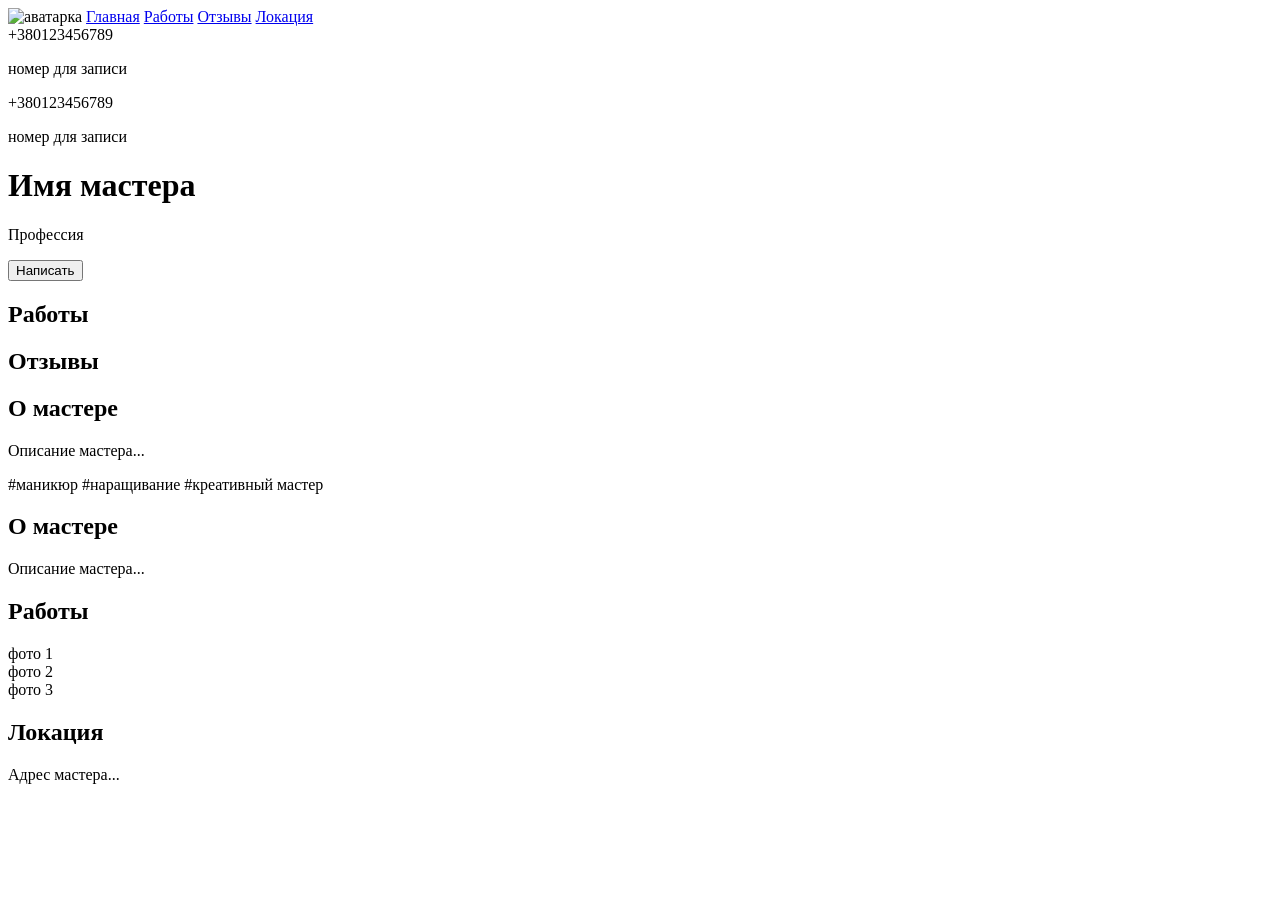
==== frontend/master.html @ 1f0d4e3d "feat: add master profile page HTML and CSS" ====
<!DOCTYPE html>
<html lang="ru">
<head>
    <meta charset="UTF-8">
    <meta name="viewport" content="width=device-width, initial-scale=1.0">

    <title>Профиль мастера</title>
    <link rel="stylesheet" href="style.css">

</head>

<body>
    <nav>
    <div id="nav-left">
        <img src="" alt="аватарка" id="avatar">
        <a href="#main">Главная</a>
        <a href="#works">Работы</a>
        <a href="#reviews">Отзывы</a>
        <a href="#location">Локация</a>
    </div>
    
    <div id="nav-right">
        <span id="phone">+380123456789</span>
        <p>номер для записи</p>
    </div>
</nav>
    
    <div id="nav-right">
        <span id="phone">+380123456789</span>
        <p>номер для записи</p>
    </div>
</nav>

    <div id="banner">
        <h1 id="master-name">Имя мастера</h1>
        <p id="master-profession">Профессия</p>
        <button id="action-btn">Написать</button>
    </div>
    
    <div id="works">
        <h2>Работы</h2>

    </div>


     <div id="reviews">
        <h2>Отзывы</h2>
    </div>

    <div id="about">
        <h2>О мастере</h2>
        <p id="about-text">Описание мастера...</p>
    </div>

    <!-- ТЕГИ МАСТЕРА -->
    <div id="tags">
        <span class="tag">#маникюр</span>
        <span class="tag">#наращивание</span>
        <span class="tag">#креативный мастер</span>
    </div>

    <!-- О МАСТЕРЕ -->
    <div id="about">
        <h2>О мастере</h2>
        <p id="about-text">Описание мастера...</p>
    </div>

    <!-- 3 ЗАКРЕПЛЁННЫЕ РАБОТЫ -->
    <div id="works">
        <h2>Работы</h2>
        <div id="works-grid">
            <div class="work-card">фото 1</div>
            <div class="work-card">фото 2</div>
            <div class="work-card">фото 3</div>
        </div>
    </div>

    <!-- ОТЗЫВЫ — скрыты по умолчанию -->
    <div id="reviews" style="display:none">
        <h2>Отзывы</h2>
    </div>

    <!-- ЛОКАЦИЯ -->
    <div id="location">
        <h2>Локация</h2>
        <p id="address-text">Адрес мастера...</p>
    </div>

    <script src="script.js"></script>




</body>
</html>
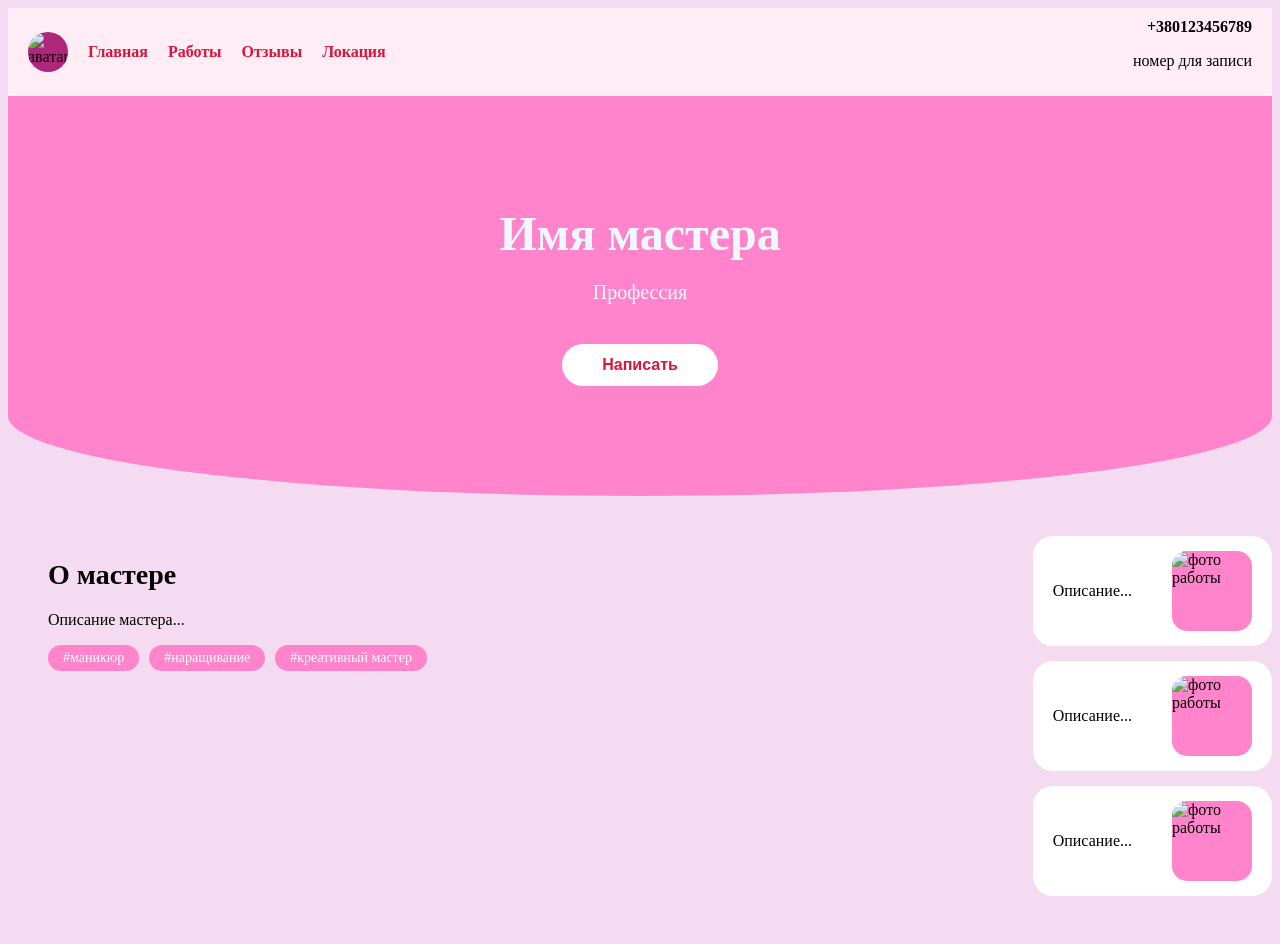
==== commit 128b6904: "just replace" ====
--- a/frontend/master.html
+++ b/frontend/master.html
@@ -25,10 +25,6 @@
     </div>
 </nav>
     
-    <div id="nav-right">
-        <span id="phone">+380123456789</span>
-        <p>номер для записи</p>
-    </div>
 </nav>
 
     <div id="banner">
@@ -37,56 +33,47 @@
         <button id="action-btn">Написать</button>
     </div>
     
-    <div id="works">
-        <h2>Работы</h2>
-
-    </div>
 
 
-     <div id="reviews">
-        <h2>Отзывы</h2>
-    </div>
-
+<div id="main-content">
     <div id="about">
         <h2>О мастере</h2>
         <p id="about-text">Описание мастера...</p>
-    </div>
-
-    <!-- ТЕГИ МАСТЕРА -->
-    <div id="tags">
-        <span class="tag">#маникюр</span>
-        <span class="tag">#наращивание</span>
-        <span class="tag">#креативный мастер</span>
-    </div>
-
-    <!-- О МАСТЕРЕ -->
-    <div id="about">
-        <h2>О мастере</h2>
-        <p id="about-text">Описание мастера...</p>
-    </div>
-
-    <!-- 3 ЗАКРЕПЛЁННЫЕ РАБОТЫ -->
-    <div id="works">
-        <h2>Работы</h2>
-        <div id="works-grid">
-            <div class="work-card">фото 1</div>
-            <div class="work-card">фото 2</div>
-            <div class="work-card">фото 3</div>
+        <div id="tags">
+            <span class="tag">#маникюр</span>
+            <span class="tag">#наращивание</span>
+            <span class="tag">#креативный мастер</span>
         </div>
     </div>
 
-    <!-- ОТЗЫВЫ — скрыты по умолчанию -->
+<div id="works-grid">
+    <div class="work-card">
+        <div class="work-info">
+            
+            <p>Описание...</p>
+        </div>
+        <img src="" alt="фото работы" class="work-photo">
+    </div>
+    <div class="work-card">
+        <div class="work-info">
+            
+            <p>Описание...</p>
+        </div>
+        <img src="" alt="фото работы" class="work-photo">
+    </div>
+    <div class="work-card">
+        <div class="work-info">
+            
+            <p>Описание...</p>
+        </div>
+        <img src="" alt="фото работы" class="work-photo">
+    </div>
+</div>
+
     <div id="reviews" style="display:none">
         <h2>Отзывы</h2>
     </div>
 
-    <!-- ЛОКАЦИЯ -->
-    <div id="location">
-        <h2>Локация</h2>
-        <p id="address-text">Адрес мастера...</p>
-    </div>
-
-    <script src="script.js"></script>
 
 
 
--- a/frontend/style.css
+++ b/frontend/style.css
@@ -0,0 +1,151 @@
+body {
+    background-color: #f5dbf1;
+}
+
+nav {
+    display: flex;
+    justify-content: space-between;
+    align-items: center;
+    background-color: rgb(255, 237, 246);
+    padding: 10px 20px;
+}
+
+#nav-left {
+    display: flex;
+    align-items: center;
+    gap: 20px;
+}
+
+#avatar {
+    width: 40px;
+    height: 40px;
+    border-radius: 50%;
+    background-color: rgb(175, 39, 123);
+}
+
+nav a {
+    text-decoration: none;
+    color: crimson;
+    font-weight: bold;
+}
+
+nav a:hover {
+    color: rgb(0, 0, 0);
+}
+
+#nav-right {
+    text-align: right;
+}
+
+#phone {
+    font-weight: bold;
+    font-size: 16px;
+}
+
+#banner {
+    background-color: rgb(255, 132, 204);
+    height: 400px;
+    display: flex;
+    flex-direction: column;
+    justify-content: center;
+    align-items: center;
+    text-align: center;
+    border-radius: 0 0 50% 50% / 0 0 80px 80px;
+}
+
+#master-name {
+    font-size: 48px;
+    color: aliceblue;
+    margin: 0;
+}
+
+#master-profession {
+    font-size: 20px;
+    color: aliceblue;
+}
+
+#action-btn {
+    padding: 12px 40px;
+    border: none;
+    border-radius: 25px;
+    background-color: white;
+    color: crimson;
+    font-weight: bold;
+    font-size: 16px;
+    cursor: pointer;
+    margin-top: 20px;
+}
+
+#action-btn:hover {
+    background-color: crimson;
+    color: white;
+}
+
+#main-content {
+    display: flex;
+    gap: 40px;
+    padding: 40px;
+    max-width: 1200px;
+    margin: 0 auto;
+}
+
+#about {
+    flex: 1;
+}
+
+#works {
+    flex: 1;
+}
+
+h2 {
+    font-size: 28px;
+    margin-bottom: 20px;
+}
+
+#tags {
+    display: flex;
+    gap: 10px;
+    flex-wrap: wrap;
+    margin-top: 15px;
+}
+
+.tag {
+    background-color: rgb(255, 132, 204);
+    color: white;
+    padding: 5px 15px;
+    border-radius: 20px;
+    font-size: 14px;
+    cursor: pointer;
+}
+
+.tag:hover {
+    background-color: crimson;
+}
+
+#works-grid {
+    display: flex;
+    flex-direction: column;
+    gap: 15px;
+}
+
+.work-card {
+    display: flex;
+    justify-content: space-between;
+    align-items: center;
+    background-color: white;
+    border-radius: 20px;
+    padding: 15px 20px;
+    width: 100%;
+}
+
+.work-info {
+    flex: 1;
+}
+
+.work-photo {
+    width: 80px;
+    height: 80px;
+    border-radius: 15px;
+    background-color: rgb(255, 132, 204);
+    object-fit: cover;
+}
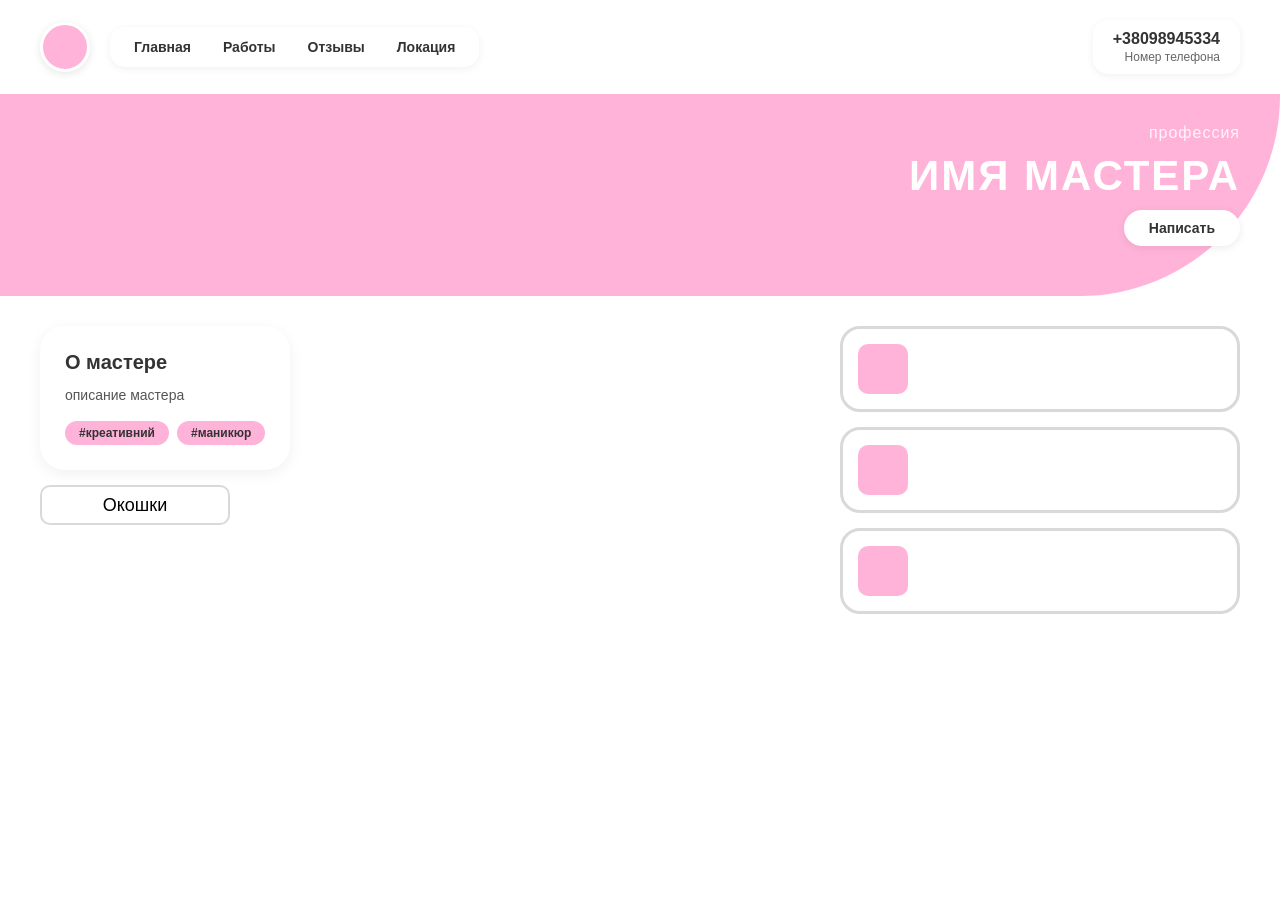
==== commit 80b57f24: "just replace" ====
--- a/frontend/master.html
+++ b/frontend/master.html
@@ -1,82 +1,78 @@
 <!DOCTYPE html>
 <html lang="ru">
 <head>
+
     <meta charset="UTF-8">
     <meta name="viewport" content="width=device-width, initial-scale=1.0">
-
     <title>Профиль мастера</title>
     <link rel="stylesheet" href="style.css">
+</head>
+<body>
 
-</head>
 
-<body>
     <nav>
-    <div id="nav-left">
-        <img src="" alt="аватарка" id="avatar">
-        <a href="#main">Главная</a>
-        <a href="#works">Работы</a>
-        <a href="#reviews">Отзывы</a>
-        <a href="#location">Локация</a>
-    </div>
-    
-    <div id="nav-right">
-        <span id="phone">+380123456789</span>
-        <p>номер для записи</p>
-    </div>
-</nav>
-    
-</nav>
+        <div class="nav-top-left">
+            <div class="avatar-circle"></div>
+            <div class="nav-links-pill">
+                <a href="#main">Главная</a>
+                <a href="#works">Работы</a>
+                <a href="#reviews">Отзывы</a>
+                <a href="#location">Локация</a>
+            </div>
+        </div>
 
-    <div id="banner">
-        <h1 id="master-name">Имя мастера</h1>
-        <p id="master-profession">Профессия</p>
-        <button id="action-btn">Написать</button>
+
+        <div class="nav-top-right">
+            <div class="phone-pill">
+                <span>+38098945334</span>
+                <p>Номер телефона</p>
+            </div>
+        </div>
+    </nav>
+
+
+    <div class="banner-area">
+        <div class="banner-left"></div>
+        <div class="banner-right">
+            <p class="profession-small">профессия</p>
+            <h1 class="master-name">ИМЯ МАСТЕРА</h1>
+            <button class="write-btn">Написать</button>
+        </div>
     </div>
     
 
+    <div class="below-banner">
+        <div class="below-left">
+            <div class="about-card">
+                <h2>О мастере</h2>
+                <p class="about-text">описание мастера</p>
+                <div class="tags">
+                    <span class="tag">#креативний</span>
+                    <span class="tag">#маникюр</span>
+                </div>
+            </div>
 
-<div id="main-content">
-    <div id="about">
-        <h2>О мастере</h2>
-        <p id="about-text">Описание мастера...</p>
-        <div id="tags">
-            <span class="tag">#маникюр</span>
-            <span class="tag">#наращивание</span>
-            <span class="tag">#креативный мастер</span>
+
+            <div class="view-toggle">
+                <button class="toggle-btn">Окошки</button>
+            </div>
+        </div>
+
+
+        <div class="works-section">
+            <div class="work-card">
+                <div class="work-img-placeholder"></div>
+            </div>
+            <div class="work-card">
+                <div class="work-img-placeholder"></div>
+            </div>
+            <div class="work-card">
+                <div class="work-img-placeholder"></div>
+            </div>
         </div>
     </div>
 
-<div id="works-grid">
-    <div class="work-card">
-        <div class="work-info">
-            
-            <p>Описание...</p>
-        </div>
-        <img src="" alt="фото работы" class="work-photo">
-    </div>
-    <div class="work-card">
-        <div class="work-info">
-            
-            <p>Описание...</p>
-        </div>
-        <img src="" alt="фото работы" class="work-photo">
-    </div>
-    <div class="work-card">
-        <div class="work-info">
-            
-            <p>Описание...</p>
-        </div>
-        <img src="" alt="фото работы" class="work-photo">
-    </div>
-</div>
 
-    <div id="reviews" style="display:none">
-        <h2>Отзывы</h2>
-    </div>
-
-
-
-
-
+<script src="script.js"></script>
 </body>
 </html>
--- a/frontend/style.css
+++ b/frontend/style.css
@@ -1,151 +1,358 @@
+* {
+    margin: 0;
+    padding: 0;
+    box-sizing:border-box;
+
+}
+
 body {
-    background-color: #f5dbf1;
-}
+    background-color:  #ffffff;
+    font-family: 'Segoe UI', Tahoma,Geneva, Verdana,sans-serif;
+
+}
+
+
+
 
 nav {
+    background-color: #ffffff;
     display: flex;
     justify-content: space-between;
     align-items: center;
-    background-color: rgb(255, 237, 246);
-    padding: 10px 20px;
-}
-
-#nav-left {
+    padding: 20px 40px;
+
+}
+
+.nav-top-left {
+    display:flex;
+    align-items:center;
+    gap: 20px;
+}
+
+.avatar-circle {
+    width:50px;
+    height:50px;
+    border-radius:50%;
+    background-color:#ffb3d9;
+    border:3px solid white;
+    box-shadow:0 2px 8px rgba(0,0,0,0.1);
+    flex-shrink: 0;
+
+}
+
+.nav-links-pill {
+    display:flex;
+    gap: 4px;
+    background-color:#ffffff;
+    border-radius:15px;
+    padding: 6px 10px;
+    box-shadow: 0 2px 8px rgba(0, 0, 0, 0.06);
+
+}
+
+.nav-links-pill a {
+    text-decoration:  none;
+    color: #333;
+    font-weight: 600;
+    font-size:14px;
+    white-space:nowrap;
+    padding: 6px 14px;
+    border-radius:20px;
+    transition: all 0.2s;
+
+}
+
+.nav-links-pill a:hover {
+    background-color:#e91e63;
+    color: white;
+
+}
+
+.nav-top-right {
+    display:flex;
+    align-items:flex-start;
+}
+
+.phone-pill {
+    background-color: #ffffff;
+    border-radius: 15px;
+    padding: 10px  20px;
+    box-shadow:0 2px 8px rgba(0, 0, 0, 0.06);
+    text-align:right;
+
+}
+
+.phone-pill span {
+    display: block;
+    font-weight:700;
+    font-size: 16px;
+    color: #333;
+
+}
+
+.phone-pill p {
+    font-size: 12px;
+    color:#666;
+    margin-top: 2px;
+}
+
+
+.banner-area {
+    background-color: #ffb3d9;
+    border-radius: 0 0 200px 0;
+    padding: 30px 40px 50px 40px;
+    display: flex;
+    justify-content:space-between;
+    align-items:flex-end;
+    min-height: 180px;
+
+}
+
+.banner-left {
+    flex:1;
+
+}
+
+.banner-right {
+    text-align:right;
+    display: flex;
+    flex-direction:column;
+    align-items: flex-end;
+    gap:10px;
+
+}
+
+.profession-small {
+    font-size: 16px;
+    color: rgba(255, 255, 255, 0.85);
+    letter-spacing: 1px;
+
+}
+
+.master-name {
+    font-size:42px;
+    color: #ffffff;
+    font-weight: 800;
+    letter-spacing:2px;
+    text-transform: uppercase;
+
+
+}
+
+
+.write-btn {
+    background-color: #ffffff;
+    color: #333;
+    border: none;
+    border-radius:20px;
+    padding: 10px  25px;
+    font-size: 14px;
+    font-weight:600;
+    cursor: pointer;
+    box-shadow: 0 2px 8px rgba(0, 0, 0, 0.08);
+    transition: all 0.2s;
+
+}
+
+.write-btn:hover {
+    background-color: #e91e63;
+    color: #fff;
+
+}
+
+
+.below-banner {
+    display: flex;
+    justify-content:space-between;
+    align-items: flex-start;
+    padding:30px 40px;
+    gap: 30px;
+
+}
+
+
+.below-left {
+    display: flex;
+    flex-direction:column;
+    gap: 15px;
+    max-width: 320px;
+
+}
+
+
+.about-card {
+    background-color: #ffffff;
+    border-radius: 25px;
+    padding: 25px;
+    box-shadow: 0 4px 15px rgba(0, 0, 0, 0.06);
+}
+
+
+.about-card h2 {
+    font-size: 20px;
+    color: #333;
+    margin-bottom:10px;
+
+}
+
+.about-text {
+    font-size: 14px;
+    color: #555;
+    line-height: 1.6;
+    margin-bottom: 15px;
+    
+}
+
+
+.tags {
+    display: flex;
+    gap: 8px;
+    flex-wrap:wrap;
+
+}
+
+
+.tag {
+    background-color: #ffb3d9;
+    color: #333;
+    font-size:12px;
+    font-weight: 600;
+    padding: 5px 14px;
+    border-radius:20px;
+    cursor: pointer;
+    transition:background-color 0.2s;
+}
+
+.tag:hover {
+    background-color: #e91e63;
+    color:#fff;
+
+}
+
+
+.view-toggle {
+    display:flex;
+    gap: 10px;
+}
+
+.toggle-btn {
+    background:white;
+    border: 2px solid #d9d9d9;
+    border-radius:  10px;
+    width:190px;
+    height:40px;
+    font-size:18px;
+    cursor: pointer;
+    transition: all 0.2s;
+}
+
+.toggle-btn.active, .toggle-btn:hover {
+    border-color: #e91e63;
+    color: #e91e63;
+}
+
+
+.works-section {
+    display:flex;
+    flex-direction:column;
+    gap: 15px;
+    flex:1;
+    max-width:400px;
+}
+
+.work-card {
+    border: 3px solid #d9d9d9;
+    border-radius: 20px;
+    padding: 15px;
     display: flex;
     align-items: center;
-    gap: 20px;
-}
-
-#avatar {
-    width: 40px;
-    height: 40px;
-    border-radius: 50%;
-    background-color: rgb(175, 39, 123);
-}
-
-nav a {
-    text-decoration: none;
-    color: crimson;
-    font-weight: bold;
-}
-
-nav a:hover {
-    color: rgb(0, 0, 0);
-}
-
-#nav-right {
-    text-align: right;
-}
-
-#phone {
-    font-weight: bold;
-    font-size: 16px;
-}
-
-#banner {
-    background-color: rgb(255, 132, 204);
-    height: 400px;
-    display: flex;
-    flex-direction: column;
-    justify-content: center;
-    align-items: center;
-    text-align: center;
-    border-radius: 0 0 50% 50% / 0 0 80px 80px;
-}
-
-#master-name {
-    font-size: 48px;
-    color: aliceblue;
-    margin: 0;
-}
-
-#master-profession {
-    font-size: 20px;
-    color: aliceblue;
-}
-
-#action-btn {
-    padding: 12px 40px;
-    border: none;
-    border-radius: 25px;
-    background-color: white;
-    color: crimson;
-    font-weight: bold;
-    font-size: 16px;
+    gap: 15px;
+    min-height: 80px;
+    transition: border-color 0.2s;
+}
+
+.work-card:hover {
+    border-color:#ffb3d9;
+}
+
+.work-img-placeholder {
+    width:50px;
+    height: 50px;
+    border-radius:10px;
+    background-color: #ffb3d9;
+    flex-shrink:0;
+}
+
+
+@media (max-width: 768px) {
+    nav {
+        flex-direction: column;
+        gap: 15px;
+        padding:15px 20px;
+        align-items:  stretch;
+    }
+
+    .nav-top-left {
+        justify-content:center;
+    }
+
+    .nav-links-pill {
+        flex-wrap: wrap;
+        justify-content: center;
+    }
+
+    .nav-top-right {
+        justify-content: center;
+    }
+
+    .banner-area {
+        flex-direction: column;
+        align-items:center;
+        
+        text-align: center;
+        border-radius: 0 0 80px 80px;
+        padding:300px 20px 50px 20px;
+    }
+
+    .banner-right {
+        align-items: center;
+    }
+
+    .master-name {
+        font-size: 28px;
+
+    }
+
+    .toggle-btn {
+    background: rgb(255, 217, 244);
+    border: 2px solid #d9d9d9;
+    border-radius: 20px;
+    padding: 10px 25px;
+    font-size:   16px;
+    font-weight: 600;
     cursor: pointer;
-    margin-top: 20px;
-}
-
-#action-btn:hover {
-    background-color: crimson;
-    color: white;
-}
-
-#main-content {
-    display: flex;
-    gap: 40px;
-    padding: 40px;
-    max-width: 1200px;
-    margin: 0 auto;
-}
-
-#about {
-    flex: 1;
-}
-
-#works {
-    flex: 1;
-}
-
-h2 {
-    font-size: 28px;
-    margin-bottom: 20px;
-}
-
-#tags {
-    display: flex;
-    gap: 10px;
-    flex-wrap: wrap;
-    margin-top: 15px;
-}
-
-.tag {
-    background-color: rgb(255, 132, 204);
-    color: white;
-    padding: 5px 15px;
-    border-radius: 20px;
-    font-size: 14px;
-    cursor: pointer;
-}
-
-.tag:hover {
-    background-color: crimson;
-}
-
-#works-grid {
-    display: flex;
-    flex-direction: column;
-    gap: 15px;
-}
-
-.work-card {
-    display: flex;
-    justify-content: space-between;
-    align-items: center;
-    background-color: white;
-    border-radius: 20px;
-    padding: 15px 20px;
-    width: 100%;
-}
-
-.work-info {
-    flex: 1;
-}
-
-.work-photo {
-    width: 80px;
-    height: 80px;
-    border-radius: 15px;
-    background-color: rgb(255, 132, 204);
-    object-fit: cover;
+    transition:all 0.2s;
+}
+
+.toggle-btn:hover {
+    border-color: #e91e63;
+    color: #e91e63;
+}
+    .below-banner {
+        flex-direction: column;
+        align-items: center;
+        padding: 20px;
+    }
+
+    .below-left  {
+        max-width: 100%;
+        width: 100%;
+
+    }
+
+    .works-section {
+        max-width: 100%;
+        width: 100%;
+
+    }
 }
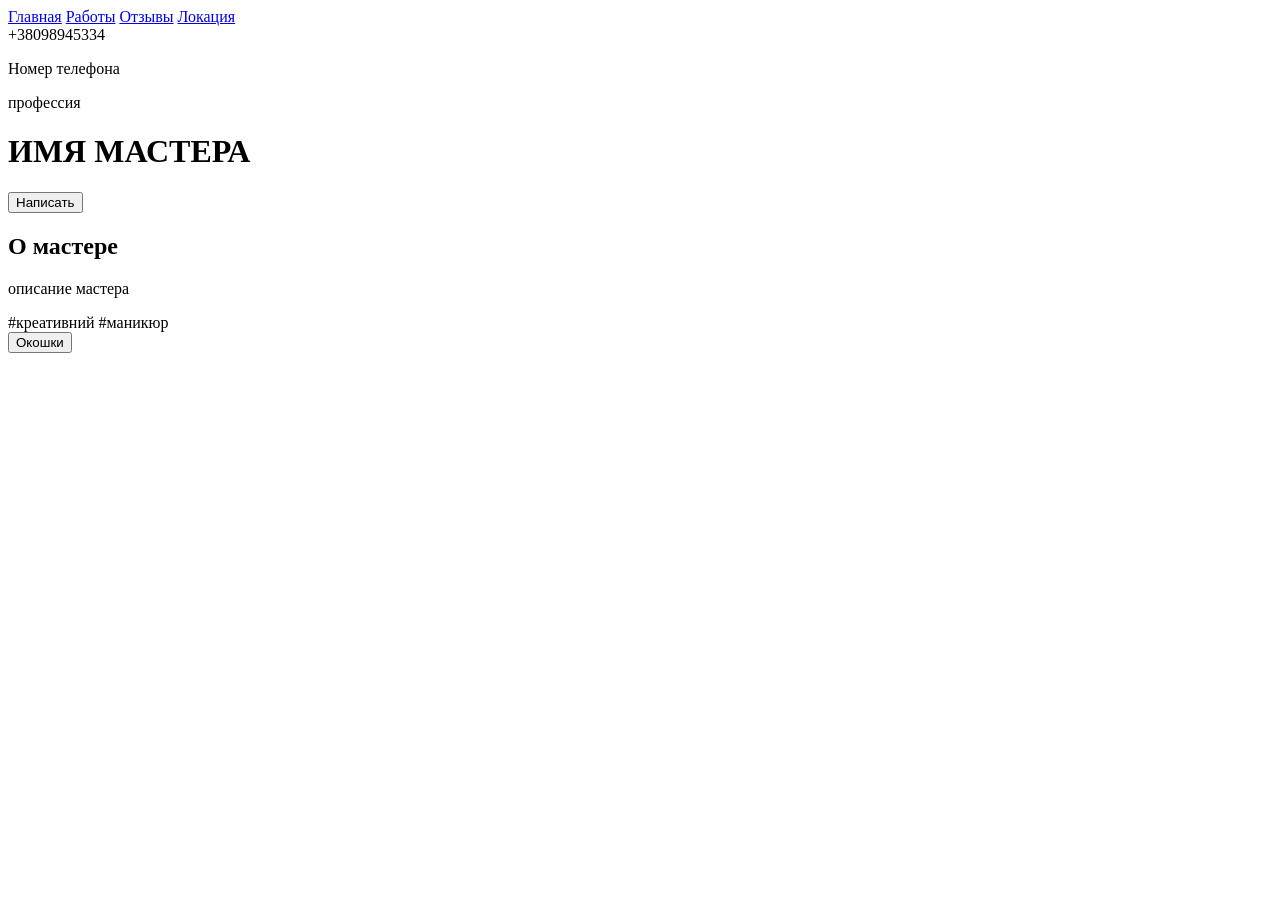
==== commit 2635a1a4: "-m "feat: add YMY landing page" -m "- Add semantic HTML structure with header, banner, grid sections" ====
--- a/frontend/master.html
+++ b/frontend/master.html
@@ -5,7 +5,7 @@
     <meta charset="UTF-8">
     <meta name="viewport" content="width=device-width, initial-scale=1.0">
     <title>Профиль мастера</title>
-    <link rel="stylesheet" href="style.css">
+    <link rel="stylesheet" href="___________">
 </head>
 <body>
 
